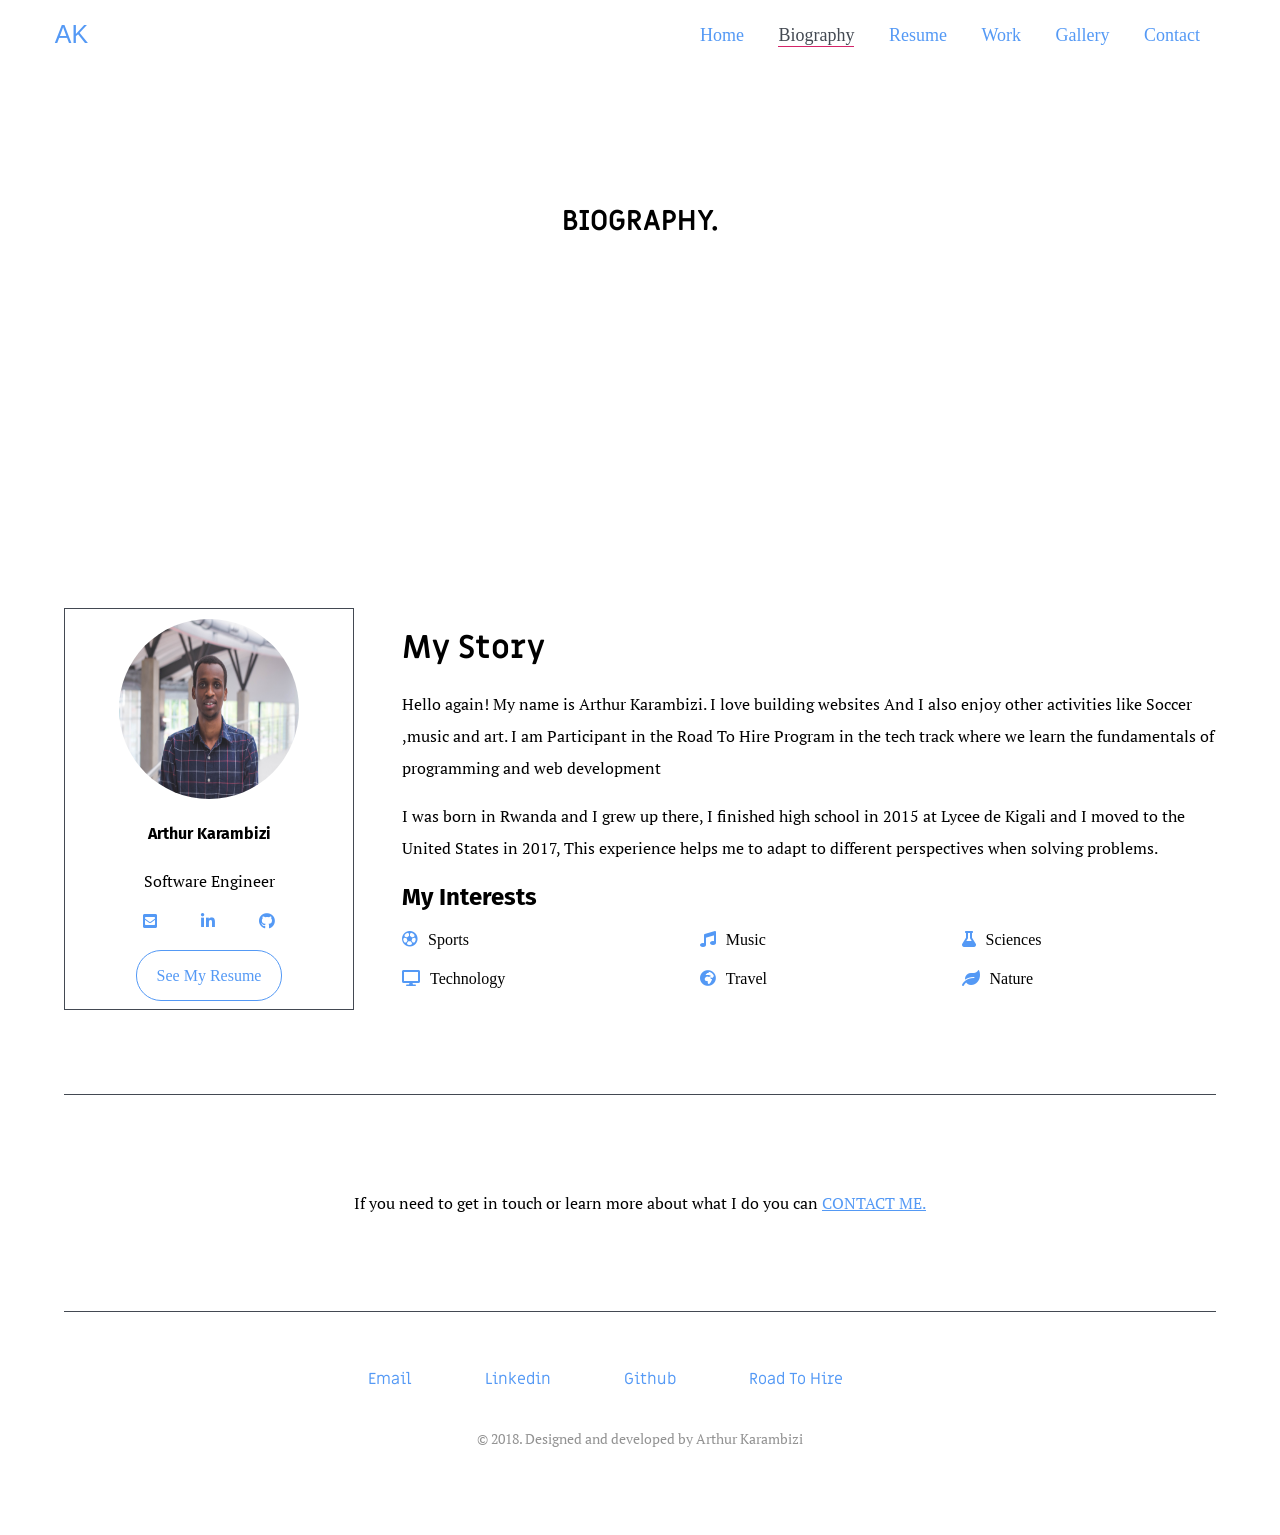
==== biography.html @ fbaa6810 "my portfolio website" ====
<!DOCTYPE html>
<html lang="en">

<head>
    <meta charset="utf-8" />
    <title>Arthur Karambizi | Biography</title>
    <meta name="viewport" content="width=device-width, initial-scale=1">
    <!-- ******** FONTS **********  -->
    <link href="https://fonts.googleapis.com/css?family=Amatic+SC|Fira+Sans|Miriam+Libre|PT+Serif" rel="stylesheet">
    <!-- ******** ICONS **********  -->
    <link rel="shortcut icon" href="assets/img/header-icon.png">
    <link rel="stylesheet" href="https://use.fontawesome.com/releases/v5.1.1/css/all.css" integrity="sha384-O8whS3fhG2OnA5Kas0Y9l3cfpmYjapjI0E4theH4iuMD+pLhbf6JI0jIMfYcK3yZ"
        crossorigin="anonymous">
    <!-- ******** STYLESHEETS **********  -->
    <link rel="stylesheet" href="assets/css/normalize.css">
    <link rel="stylesheet" type="text/css" media="screen" href="assets/css/main.css" />
    <!-- ******** JAVASCRIPT **********  -->
    <script src="assets/js/main.js"></script>
</head>

<body>
    <!-- ******** NAVIGATION BAR **********  -->
    <header>
        <nav>
            <!-- ******** LOGO **********  -->

            <div class="logo">
                <a href="index.html">AK</a>
            </div>

            <!-- ******** NAVIGATION LINKS **********  -->
            <div class="nav-links">
                <div class="menu-icon" onclick="menu()">
                    <i class="fas fa-bars"></i>
                </div>

                <div class="nav-pages" id="show-nav-pages">
                    <ul>
                        <li>
                            <a href="index.html">Home</a>
                        </li>
                        <li class="active">
                            <a href="biography.html">Biography</a>
                        </li>
                        <li>
                            <a href="resume.html">Resume</a>
                        </li>
                        <li>
                            <a href="work.html">Work</a>
                        </li>
                        <li>
                            <a href="gallery.html">Gallery</a>
                        </li>
                        <li>
                            <a href="contact.html">Contact</a>
                        </li>
                    </ul>
                </div>
            </div>

        </nav>
        <!-- ******** HERO SECTION **********  -->
        <section class="hero">
            <div class="hero-info">
                <h1> BIOGRAPHY.</h1>
            </div>
        </section>

    </header>
    <!-- ******** MAIN SECTION **********  -->
    <main class="clear">

        <!-- ******** ABOUT ME SECTION **********  -->
        <section class="about container">

            <!-- ******** CARD**********  -->
            <figure class="about-card">
                <img class="about-img" src="assets/img/me/arthur.jpg" alt="Arthur Karambizi">
                <figcaption>
                    <h4>Arthur Karambizi</h4>
                    <p>Software Engineer</p>
                    <ul class="about-icons">
                        <li>
                            <a href="mailto:arthurkarambizi@gmail.com" target="_blank">
                                <i class="fas fa-envelope-square"></i>
                            </a>
                        </li>
                        <li>
                            <a href="https://www.linkedin.com/in/arthur-karambizi-7a0797143/" target="_blank">
                                <i class="fab fa-linkedin-in"></i>
                            </a>
                        </li>
                        <li>
                            <a href="https://github.com/arthurkarambizi" target="_blank">
                                <i class="fab fa-github"></i>
                            </a>
                        </li>
                    </ul>
                    <a class="about-button" href="resume.html">See My Resume</a>
                </figcaption>
            </figure>

            <!-- ******** ARTICLE **********  -->
            <article>
                <h1>My Story</h1>
                <p>
                    Hello again! My name is Arthur Karambizi. I love building websites And I also enjoy other activities like Soccer ,music and
                    art. I am Participant in the Road To Hire Program in the tech track where we learn the fundamentals of
                    programming and web development
                </p>
                <p>
                    I was born in Rwanda and I grew up there, I finished high school in 2015 at Lycee de Kigali and I moved to the United States
                    in 2017, This experience helps me to adapt to different perspectives when solving problems.
                </p>
                <h2>My Interests</h2>
                <ul class="interests-icons">
                    <li>
                        <i class="far fa-futbol"></i>Sports
                    </li>
                    <li>
                        <i class="fas fa-music"></i>Music
                    </li>
                    <li>
                        <i class="fas fa-flask"></i>Sciences
                    </li>
                    <li>
                        <i class="fas fa-desktop"></i>Technology
                    </li>
                    <li>
                        <i class="fas fa-globe-africa"></i>Travel
                    </li>
                    <li>
                        <i class="fas fa-leaf"></i>Nature
                    </li>
                </ul>
            </article>
        </section>

        <!-- ******** CONNECT **********  -->
        <div class="container ">
            <div class="connect line">
                <p>If you need to get in touch or learn more about what I do you can
                    <a href="contact.html">contact me.</a>
                </p>
            </div>
        </div>
    </main>

    <!-- ******** FOOTER **********  -->
    <footer>
        <div class="container">

            <!-- ******** FOOTER  LINKS **********  -->
            <div class="footer-links line">
                <ul>
                    <li>
                        <a href="mailto:arthurkarambizi@gmail.com" aria-label="Email">Email</a>
                    </li>
                    <li>
                        <a href="https://www.linkedin.com/in/arthur-karambizi-7a0797143/" target="_blank" aria-label="Linkedin">Linkedin</a>
                    </li>
                    <li>
                        <a href="https://github.com/arthurkarambizi" target="_blank" aria-label="Github">Github</a>
                    </li>
                    <li>
                        <a href="https://www.roadtohire.org/" target="_blank" aria-label="roadtohire">Road To Hire</a>
                    </li>
                </ul>
            </div>

            <!-- ******** FOOTER COPYRIGHT **********  -->
            <div class="copyright">
                <p>&copy; 2018. Designed and developed by Arthur Karambizi</p>
            </div>
        </div>
    </footer>
</body>

</html>
---- assets/css/main.css ----
/* ========================================= */

/* MOBILE FIRST CSS */

/* ========================================= */

/* ------- FONTS  ---------*/

h1,
h3 {
    font-family: "Miriam Libre", sans-serif;
}

h2,
h4 {
    font-family: "Fira Sans", sans-serif;
}

p {
    font-family: 'PT Serif', serif;
    line-height: 2rem;
    /* line-height:32px;*/
}

/* ------- COLORS  ---------*/

body {
    --nav-color: rgb(240, 240, 240);
    --main-blue-color: rgb(84, 153, 245);
    --main-dark-color: rgb(67, 73, 82);
    --active-color: rgb(212, 36, 104);
    --project-1-color: linear-gradient(to bottom right, rgb(146, 205, 242) 80%, rgb(105, 182, 230) 20%);
    --project-2-color: linear-gradient(to bottom right, rgb(243, 136, 137) 80%, rgb(255, 126, 95) 20%);
    --project-3-color: linear-gradient(to bottom right, rgb(124, 238, 182) 80%, rgb(115, 223, 171) 20%);
    --project-4-color: linear-gradient(to bottom right, rgb(161, 150, 238) 80%, rgb(145, 135, 216) 20%);
    --project-card-shadow: rgb(136, 136, 136);
    --project-card-number: rgba(252, 252, 252, 0.7);
    --copyright-color: rgb(147, 147, 147);
    --form-color: rgba(247, 247, 248, 0.13);
    --form-color-shadow: rgba(10, 10, 10, 0.13);
}

/* -------  GENERAL  ---------*/

.clear {
    clear: both;
}

.container {
    width: 90%;
    margin: 0 auto;
}

.line {
    border-top: 1px solid var(--main-dark-color);
    padding-top: 3%;
}

/* ---------- HEADER ---------*/

header {
    background-image: url("https://images.unsplash.com/photo-1518600654093-2a24cddafa38?ixlib=rb-0.3.5&ixid=eyJhcHBfaWQiOjEyMDd9&s=96238af4ac6e58d17d362d5b8b846eb4&auto=format&fit=crop&w=2017&q=80");
    background-size: cover;
    background-attachment: fixed;
}

/* ---------- NAVIGATION BAR ---------*/

nav {
    display: grid;
    grid-template-columns: 35% 65%;
    padding: 20px 20px;
    /* background-color: var(--nav-color); */
}

/* --- LOGO ---*/

nav .logo {
    font-family: sans-serif;
    font-size: 25px;
    padding-left: 8%;
    animation: header-animation 1s;
}

nav .logo a {
    text-decoration: none;
    color: var(--main-blue-color);
}

nav .logo a:hover {
    color: var(--main-dark-color);
}

/* --- NAVIGATION LINKS ---*/

.nav-links {
    padding-right: 8%;
    position: relative;
}

.nav-links .menu-icon {
    font-size: 30px;
    float: right;
    cursor: pointer;
    width: 40px;
    color: var(--main-blue-color);
}

/* --- NAV PAGES ---*/

#show-nav-pages {
    display: none;
}

.nav-pages {
    position: absolute;
    top: 100%;
    right: -15px;
    width: 100%;
    height: 300px;
    box-sizing: border-box;
    text-align: center;
    background-color: var(--nav-color);
}

.nav-pages ul {
    list-style: none;
    padding-top: 14px;
    font-size: 18px;
}

.nav-pages ul li {
    margin-bottom: 25px;
}

.nav-pages ul li a {
    text-decoration: none;
    color: var( --main-dark-color);
}

/* ========================================= */

/* HERO SECTION */

/* ========================================= */

/* ------- HERO  --------*/

.hero {
    height: 280px;
    box-sizing: border-box;
    padding: 10% 0;
    background-size: cover;
    text-align: center;
}

.hero-info h1 {
    margin-top: 0;
    font-size: 28px;
    line-height: 50px;
    animation: header-animation 1.3s;
}

.hero-link {
    font-family: "Miriam Libre", sans-serif;
    text-transform: uppercase;
    color: var(--main-blue-color);
    animation: header-animation 2s;
}

.hero-link a {
    color: var(--main-blue-color);
}

.hero-link a:hover {
    color: var(--main-dark-color);
}

/* ========================================= */

/* MAIN PROJECTS SECTION */

/* ========================================= */

/* ------- PROJECTS SECTION --------*/

.project-cards {
    display: grid;
    grid-template-columns: auto;
}

.projects h1 {
    font-size: 20px;
    margin: 4% 0;
}

/* ------- PROJECT- CARD --------*/

.project-card {
    position: relative;
    margin: 0 0 8% 0;
    height: 400px;
    box-shadow: 5px 2px 40px var(--project-card-shadow);
    transition: all 1s ease 2s;
}

/* -- IMG--*/

.project-card-img {
    width: 100%;
    height: 100%;
    display: none;
}

.project-card:hover .project-card-img {
    display: block;
}

/* ------- PROJECT - INFO --------*/

.project-card-info {
    position: absolute;
    top: 0px;
    padding: 0 3% 0 3%;
    background-color: rgba(252, 252, 252, 0);
}

.project-card:hover .project-card-info {
    display: none;
}

.project-card-info h3 {
    width: 27%;
    margin-top: 0;
    padding: 15px 0 15px 15px;
    background-color: var( --project-card-number);
}

.project-card-info h4 {
    margin: 20% 0 20px 20px;
    font-size: 35px;
    font-family: 'Amatic SC', cursive;
    color: white;
}

.project-card-info p {
    font-size: 16px;
    margin: 0 0 0 20px;
    line-height: 1.5rem;
    top: 50%;
    text-align: center;
    /* color: white;   */
}

.project-card .view-project {
    position: absolute;
    bottom: 5%;
    margin-left: 5%;
    font-size: 17px;
}

.project-card .view-project a {
    color: white;
    text-decoration: none;
    display: block;
}

.project-card:hover .view-project {
    top: 45%;
    width: 50%;
    height: 40px;
    margin: 0 25%;
    padding-top: 20px;
    border-radius: 20px 20px;
    text-align: center;
    background-color: rgba(0, 0, 0, 0.3);
}

/* -- PROJECTS- CARD COLORS ---*/

.project-1 {
    background: var(--project-1-color);
}

.project-2 {
    background: var(--project-2-color);
}

.project-3 {
    background: var( --project-3-color);
}

.project-4 {
    background: var( --project-4-color);
}

/* ========================================= */

/* ROAD TO HIRE SECTION */

/* ========================================= */

iframe {
    width: 100%;
    height: 210px;
    margin-bottom: 5%;
}

/* ========================================= */

/* CONNECT SECTION */

/* ========================================= */

.connect {
    font-family: "Miriam Libre", sans-serif;
    padding: 8%;
    text-align: center;
    line-height: 3rem;
}

.connect p {
    margin: 0;
}

.connect a {
    font-size: 16px;
    text-transform: uppercase;
    text-decoration: underline;
    color: var(--main-blue-color);
}

.connect a:hover {
    color: var(--main-dark-color);
}

/* ========================================= */

/* FOOTER SECTION */

/* ========================================= */

footer {
    margin-top: 0;
    text-align: center;
}

.footer-links {
    padding-top: 5%;
    font-family: "Miriam Libre", sans-serif;
}

.footer-links ul {
    margin: 0;
    padding: 0;
}

.footer-links li {
    display: inline-block;
    margin-right: 6%;
}

.footer-links li a {
    text-decoration: none;
    color: var(--main-blue-color);
}

.footer-links li a:hover {
    color: var(--main-dark-color);
}

.copyright {
    margin: 3% 0 7% 0;
    font-size: 14px;
    font-family: "Fira Sans", sans-serif;
    color: var(--copyright-color);
}

/* ========================================= */

/* BIOGRAPGHY PAGE */

/* ========================================= */

.about {
    display: grid;
    grid-template-columns: auto;
    grid-gap: 20px;
    margin-top: 7%;
}

.about-card {
    height: 400px;
    width: 100%;
    margin: 0;
    text-align: center;
    border: 1px solid var( --main-dark-color);
}

.about-img {
    width: 180px;
    height: 180px;
    border-radius: 100%;
    margin-top: 10px;
}

.about-button {
    text-decoration: none;
    padding: 16px 20px;
    color: var(--main-blue-color);
    border: 1px solid var(--main-blue-color);
    border-radius: 25px 25px;
    transition: color 1.2s, background-color 1s;
}

.about-button:hover {
    color: white;
    background-color: var(--main-blue-color);
}

.about-icons li {
    display: inline-block;
    margin-right: 40px;
    margin-bottom: 20px;
}

.about-icons li a {
    color: var(--main-blue-color);
}

.interests-icons {
    display: grid;
    grid-template-columns: auto auto;
    grid-gap: 20px;
    margin-bottom: 13%;
    padding: 0;
    list-style: none;
    /* background-color: red; */
}

.interests-icons i {
    margin-right: 10px;
    color: var(--main-blue-color);
}

/* ========================================= */

/* RESUME PAGE */

/* ========================================= */

.resume {
    padding: 10% 0;
    background-color: var( --form-color);
    box-shadow: 2px 2px 35px var( --form-color-shadow);
    margin-top: 3%;
}

.resume-intro {
    text-align: center;
    margin-bottom: 8%;
}

.resume-container {
    width: 85%;
    margin: 0 auto;
}

.resume-list {
    list-style: circle;
    font-family: 'PT Serif', serif;
}

/* ========================================= */

/*  WORK PAGE */

/* ========================================= */

.work-card {
    /* border: 1px solid blue; */
    margin: 0 0 8% 0;
    transition: box-shadow 0.6s;
}

.work-tab {
    display: grid;
    grid-template-columns: repeat(4, 1fr);
    grid-gap: 10px;
    margin-bottom: 4%;
}

.work-tab-button {
    padding: 10px 0;
    margin-bottom: 2%;
    text-transform: uppercase;
    border: 1px solid var(--main-blue-color);
    border-radius: 8px 8px;
    outline: none;
    color: var(--main-blue-color);
    cursor: pointer;
}

.work-tab-button:hover {
    color: var(--main-dark-color);
    border: 1px solid var(--main-dark-color);
}

/* ------- WORK SECTION --------*/

.main-work {
    display: grid;
}

.work h1 {
    margin: 4% 0 2% 0;
    font-size: 24px;
}

/* ------- WORK-CARD --------*/

.work-card:hover {
    box-shadow: 5px 2px 40px var(--project-card-shadow);
}

.work-card-img {
    width: 100%;
    height: 252px;
    display: block;
}

/* ------- WORK- CARD-INFO  --------*/

.work-card-info {
    padding: 0 2% 0% 2%;
    background-color: var(--nav-color);
}

.work-card-info h4 {
    margin: 0 0 2% 0;
    font-size: 20px;
}

.work-card-info p {
    font-size: 14px;
    margin: 0 0 0 0;
    line-height: 1.5rem;
}

.work-card-list {
    display: grid;
    grid-template-columns: 70% auto;
    margin-top: 10%;
}

.work-card-list ul {
    margin: 0;
    padding: 0%;
    list-style: none;
}

.work-card-list-2 li {
    /* display: inline-block; */
    margin: 0 auto 4% auto;
    padding: 5px 10px;
    border-radius: 10px 10px;
    font-size: 10px;
    width: 50px;
    text-align: center;
}

.work-card-list-2 .html {
    background-color: rgb(239, 101, 52);
}

.work-card-list-2 .css {
    background-color: rgb(43, 140, 198);
}

.work-card-list-2 .javascript {
    background-color: rgb(213, 185, 64);
}

/* ========================================= */

/* GALLERY PAGE */

/* ========================================= */

.gallery {
    margin-top: 4%;
}

.gallery-card {
    position: relative;
    margin: 0;
    width: 100%;
}

.gallery-card-img {
    width: 100%;
    height: 300px;
}

/* ---------- GALLERY IMAGES ---------- */

.gc-1 {
    grid-area: g-card-1;
}

.gc-2 {
    grid-area: g-card-2;
}

.gc-3 {
    grid-area: g-card-3;
}

.gc-4 {
    grid-area: g-card-4;
}

.gc-5 {
    grid-area: g-card-5;
}

.gc-6 {
    grid-area: g-card-6;
}

.gc-7 {
    grid-area: g-card-7;
}

.gc-8 {
    grid-area: g-card-8;
}

.gc-9 {
    grid-area: g-card-9;
}

.gc-10 {
    grid-area: g-card-10;
}

.gc-11 {
    grid-area: g-card-11;
}

.gc-12 {
    grid-area: g-card-12;
}

/* ------- GALLERY CARD --------*/

.gallery-card-info {
    position: absolute;
    visibility: hidden;
    top: 0%;
    width: 100%;
    height: 100%;
    text-align: center;
    cursor: pointer;
    background-color: var( --main-dark-color);
    opacity: 0.9;
    color: white;
    transition: opacity 1s;
}

.gallery-card-info h4 {
    font-size: 30px;
}

.gallery-card:hover .gallery-card-info {
    visibility: visible;
}

.gallery-card-info {
    opacity: 0.7;
}

/* ========================================= */

/* CONTACT PAGE */

/* ========================================= */

.form {
    display: grid;
    grid-template-columns: auto;
    /* background-color: var(--form-color); */
    box-shadow: 2px 2px 35px var( --form-color-shadow);
}

label {
    display: block;
}

input {
    margin: 10px 0 6%;
    padding-left: 1%;
    height: 40px;
    box-sizing: border-box;
    background-color: var(--form-color);
}

.input-text {
    width: 100%;
    border: none;
    border-bottom: 1px solid var(--main-dark-color);
    /* margin: 0 auto; */
}

.input-text:focus {
    outline: none;
    border-bottom: 1px solid var(--main-blue-color);
    animation: input-animation 0.7s ease-out;
}

.input-text::placeholder {
    color: var(--main-dark-color);
    transition: color 0.5s ease-in-out;
}

.input-text:focus::placeholder {
    color: var(--main-blue-color);
    visibility: hidden;
}

.input-button {
    width: 100%;
    border: 1px solid var(--main-dark-color);
    border-radius: 18px;
    cursor: pointer;
    color: var(--main-dark-color);
    transition: color 0.4s, background-color 0.7s;
}

.input-button:hover {
    color: var(--main-blue-color);
    border: 1px solid var(--main-blue-color);
    /* background-color: var(--main-blue-color); */
}

.text-area {
    width: 100%;
    background-color: var(--form-color);
}

/* ========================================= */

/* MEDIA QUERIES */

/* ========================================= */

/* --- TABLET  ---*/

@media only screen and (min-width: 600px) {
    /* ------- PROJECTS SECTION --------*/
    .project-cards {
        grid-template-columns: 50% 50%;
        width: 90%;
        margin: 0 auto;
    }
    .project-2 {
        margin-top: 12%;
    }
    .project-4 {
        margin-top: 12%;
    }
    /* ---------- WORK PAGE---------- */
    .main-work {
        grid-template-columns: auto auto;
        grid-gap: 35px;
    }
    /* ---------- GALLERY PAGE---------- */
    .gallery {
        display: grid;
        grid-template-columns: 50% 8% auto;
        grid-template-rows: repeat(6, 1fr);
        grid-template-areas: /* gallery */
        /* ROW */
        "g-card-1 g-card-1 g-card-2"
        /* ROW */
        "g-card-3 g-card-4 g-card-4"
        /* ROW */
        "g-card-5 g-card-5 g-card-6"
        /* ROW */
        "g-card-7 g-card-8 g-card-8"
        /* ROW */
        "g-card-9 g-card-9 g-card-10"
        /* ROW*/
        "g-card-11 g-card-12 g-card-12";
        grid-gap: 5px;
    }
}

/* --- COMPUTER  ---*/

@media only screen and (min-width: 900px) {
    /* ---------- NAVIGATION BAR ---------*/
    .nav-links {
        padding-right: 0;
    }
    /* --- NAV PAGES ---*/
    .menu-icon {
        display: none;
    }
    #show-nav-pages {
        display: block;
    }
    .nav-pages {
        height: 0px;
        top: 5px;
        right: 30px;
        text-align: right;
        animation: header-animation 0.9s;
    }
    .active {
        border-bottom: 1px solid var(--active-color);
    }
    .nav-pages ul .active a {
        color: var(--main-dark-color);
    }
    .nav-pages ul {
        margin: 0;
        padding: 0;
    }
    .nav-pages li {
        display: inline-block;
        margin-right: 30px;
    }
    .nav-pages ul li a {
        text-decoration: none;
        color: var(--main-blue-color);
    }
    .nav-pages ul li a:hover {
        color: var(--main-dark-color);
    }
    /* --- HERO  ---*/
    .hero {
        height: 450px;
    }
    /* --- PROJECT CARD ---*/
    .project-card {
        height: 520px;
    }
    /* --- R2H SECTION ---*/
    .r2h {
        margin-top: 4%;
    }
    .r2h-info {
        display: grid;
        grid-template-columns: 20% 40% auto;
        grid-gap: 20px;
        margin-top: 3%;
    }
    iframe {
        height: 280px;
        margin-bottom: 20%;
    }
    /* ---------- ABOUT PAGE---------- */
    .about {
        grid-template-columns: 25% auto;
        grid-gap: 50px;
    }
    .interests-icons {
        grid-template-columns: auto auto auto;
    }
    /* ---------- RESUME PAGE---------- */
    .resume-title {
        display: grid;
        grid-template-columns: repeat(3, 1fr);
        width: 100%;
    }
    .resume-date,
    .resume-job {
        text-align: center;
    }
    /* ---------- WORK PAGE---------- */
    .main-work {
        grid-template-columns: auto auto auto;
    }
    .work-tab {
        width: 50%;
    }
    /* ---------- GALLERY PAGE---------- */
    .gallery {
        grid-template-columns: 50% 8% auto;
        grid-template-rows: repeat(6, 1fr);
        grid-gap: 8px;
        animation: header-animation 1.5s ease;
    }
    .gallery-card-img {
        width: 100%;
        height: 420px;
    }
    /* ---------- CONTACT PAGE---------- */
    .form {
        width: 80%;
        margin: 4% auto 8% auto;
        padding: 3% 6%;
        border: 2px solid var(--form-color);
    }
    .form-info {
        margin-top: 5%;
        text-align: center;
    }
    .input-button {
        width: 20%;
    }
}

/* ========================================= */

/* ANIMATIONS */

/* ========================================= */

@keyframes header-animation {
    0% {
        opacity: 0;
        transform: translate(0%, -5px);
    }
    10% {
        opacity: 0.1;
    }
    20% {
        opacity: 0.2;
    }
    30% {
        opacity: 0.3;
    }
    40% {
        opacity: 0.4;
    }
    50% {
        opacity: 0.5;
    }
    60% {
        opacity: 0.6;
    }
    70% {
        opacity: 0.7;
    }
    80% {
        opacity: 0.8;
    }
    90% {
        opacity: 0.9;
    }
    100% {
        opacity: 1;
        transform: translate(0%, 0%);
    }
}

@keyframes input-animation {
    0% {
        width: 0%;
    }
    100% {
        width: 100%;
    }
}
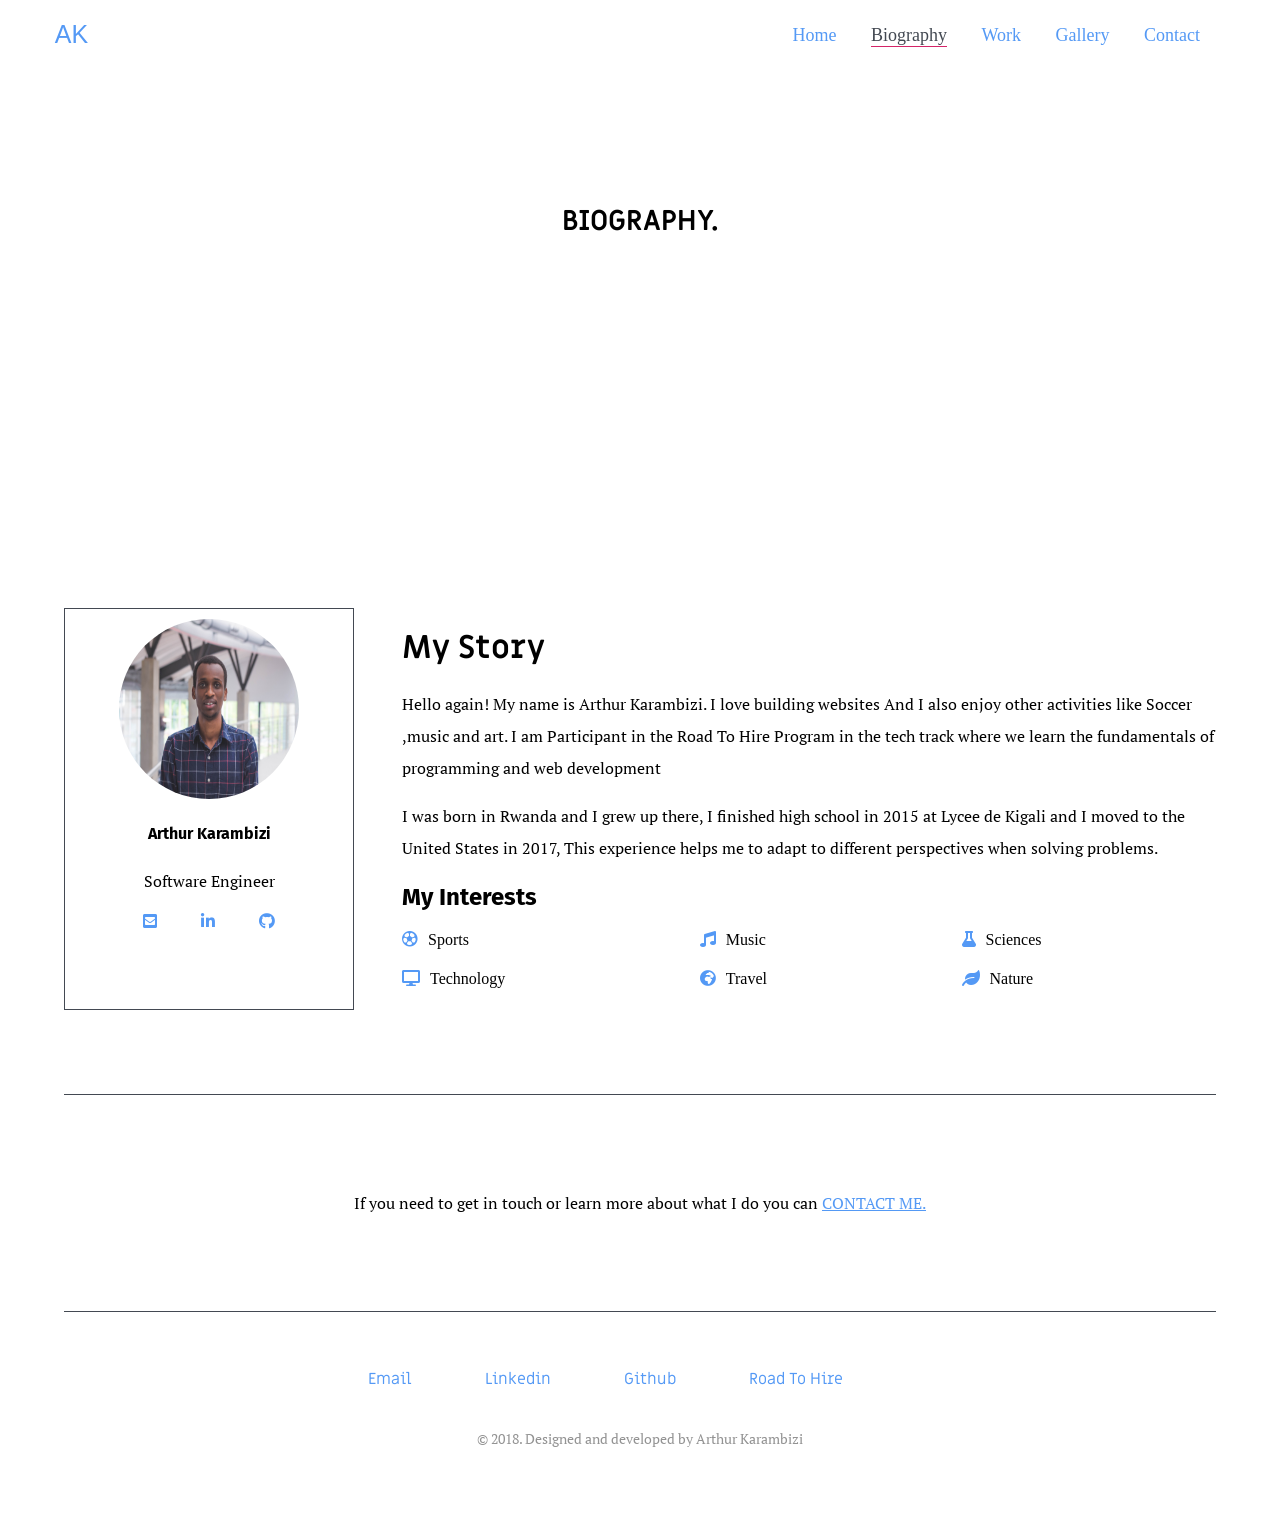
==== commit 09d9095c: "removed comments" ====
--- a/biography.html
+++ b/biography.html
@@ -41,9 +41,6 @@
                         </li>
                         <li class="active">
                             <a href="biography.html">Biography</a>
-                        </li>
-                        <li>
-                            <a href="resume.html">Resume</a>
                         </li>
                         <li>
                             <a href="work.html">Work</a>
@@ -96,7 +93,6 @@
                             </a>
                         </li>
                     </ul>
-                    <a class="about-button" href="resume.html">See My Resume</a>
                 </figcaption>
             </figure>
 
--- a/assets/css/main.css
+++ b/assets/css/main.css
@@ -441,34 +441,6 @@
 .interests-icons i {
     margin-right: 10px;
     color: var(--main-blue-color);
-}
-
-/* ========================================= */
-
-/* RESUME PAGE */
-
-/* ========================================= */
-
-.resume {
-    padding: 10% 0;
-    background-color: var( --form-color);
-    box-shadow: 2px 2px 35px var( --form-color-shadow);
-    margin-top: 3%;
-}
-
-.resume-intro {
-    text-align: center;
-    margin-bottom: 8%;
-}
-
-.resume-container {
-    width: 85%;
-    margin: 0 auto;
-}
-
-.resume-list {
-    list-style: circle;
-    font-family: 'PT Serif', serif;
 }
 
 /* ========================================= */
@@ -868,16 +840,7 @@
     .interests-icons {
         grid-template-columns: auto auto auto;
     }
-    /* ---------- RESUME PAGE---------- */
-    .resume-title {
-        display: grid;
-        grid-template-columns: repeat(3, 1fr);
-        width: 100%;
-    }
-    .resume-date,
-    .resume-job {
-        text-align: center;
-    }
+
     /* ---------- WORK PAGE---------- */
     .main-work {
         grid-template-columns: auto auto auto;
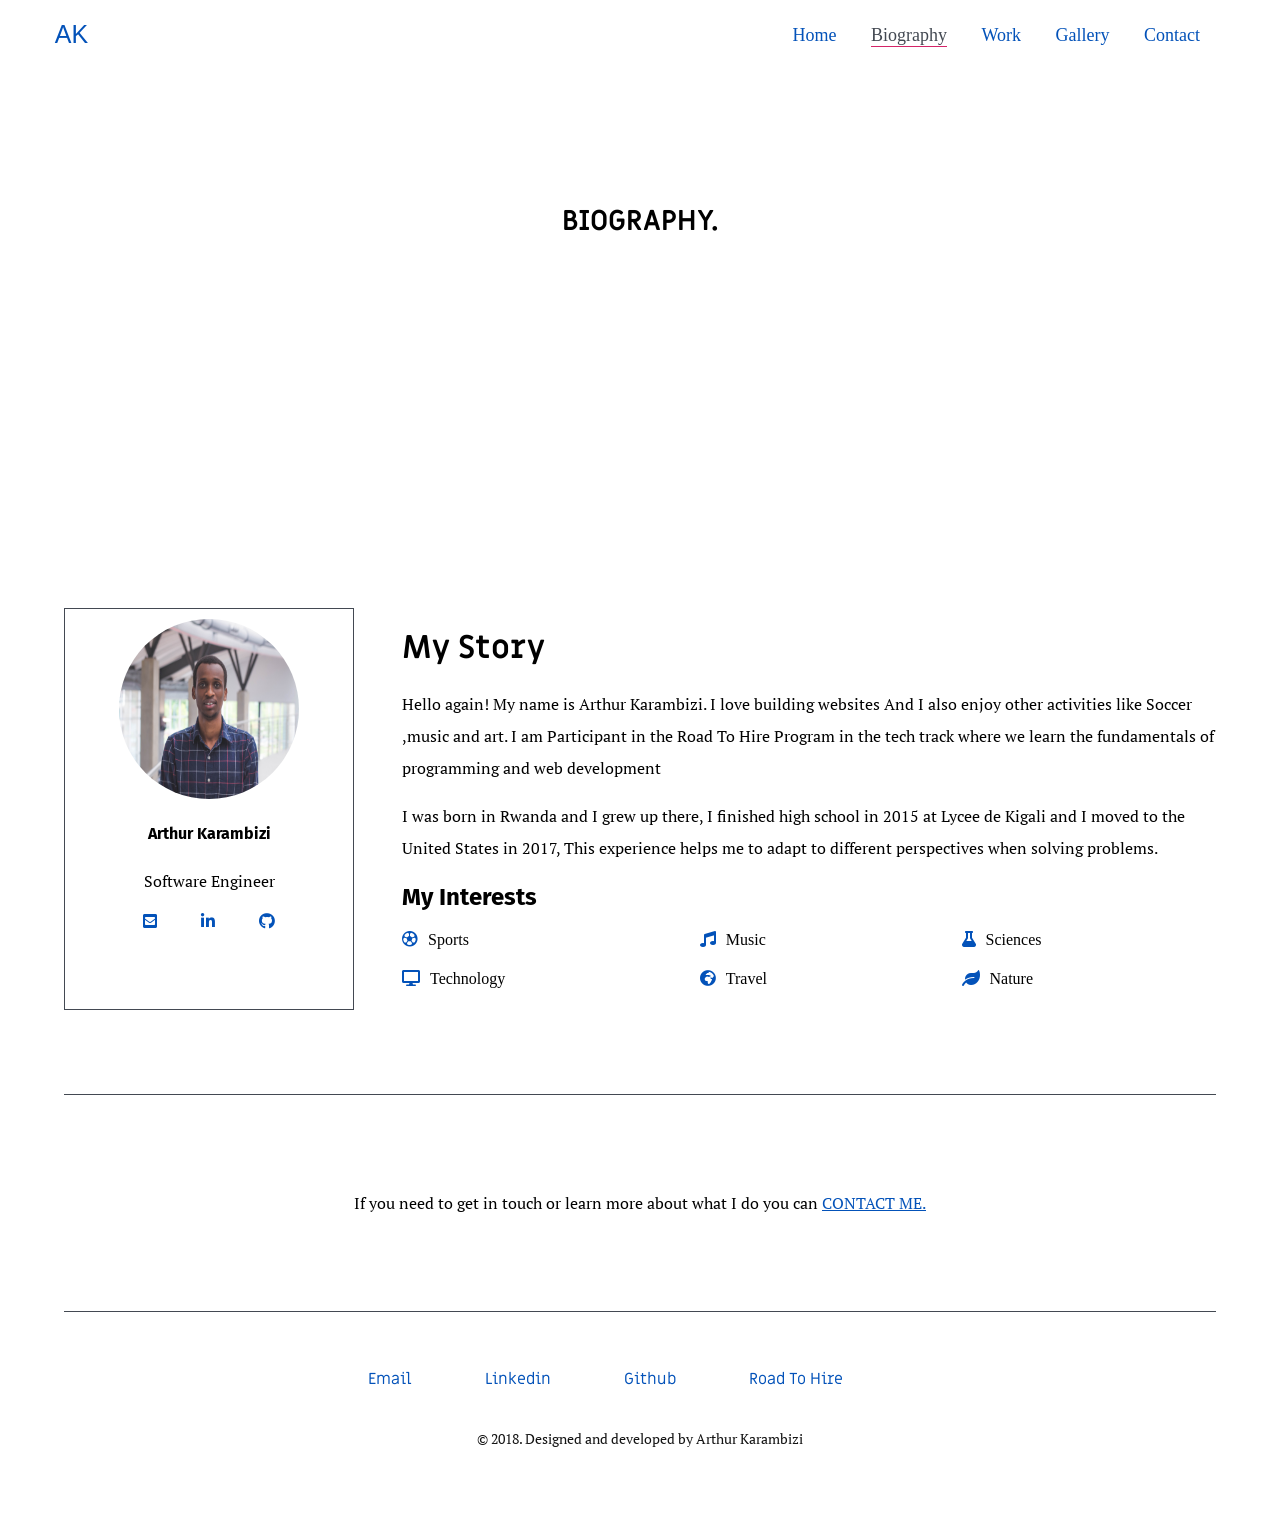
==== commit 79d04f67: "made changes to links" ====
--- a/biography.html
+++ b/biography.html
@@ -78,17 +78,17 @@
                     <p>Software Engineer</p>
                     <ul class="about-icons">
                         <li>
-                            <a href="mailto:arthurkarambizi@gmail.com" target="_blank">
+                            <a href="mailto:arthurkarambizi@gmail.com" target="_blank" rel="noopener">
                                 <i class="fas fa-envelope-square"></i>
                             </a>
                         </li>
                         <li>
-                            <a href="https://www.linkedin.com/in/arthur-karambizi-7a0797143/" target="_blank">
+                            <a href="https://www.linkedin.com/in/arthur-karambizi-7a0797143/" target="_blank" rel="noopener">
                                 <i class="fab fa-linkedin-in"></i>
                             </a>
                         </li>
                         <li>
-                            <a href="https://github.com/arthurkarambizi" target="_blank">
+                            <a href="https://github.com/arthurkarambizi" target="_blank" rel="noopener">
                                 <i class="fab fa-github"></i>
                             </a>
                         </li>
@@ -153,13 +153,13 @@
                         <a href="mailto:arthurkarambizi@gmail.com" aria-label="Email">Email</a>
                     </li>
                     <li>
-                        <a href="https://www.linkedin.com/in/arthur-karambizi-7a0797143/" target="_blank" aria-label="Linkedin">Linkedin</a>
+                        <a href="https://www.linkedin.com/in/arthur-karambizi-7a0797143/" target="_blank" rel="noopener" aria-label="Linkedin">Linkedin</a>
                     </li>
                     <li>
-                        <a href="https://github.com/arthurkarambizi" target="_blank" aria-label="Github">Github</a>
+                        <a href="https://github.com/arthurkarambizi" target="_blank" rel="noopener" aria-label="Github">Github</a>
                     </li>
                     <li>
-                        <a href="https://www.roadtohire.org/" target="_blank" aria-label="roadtohire">Road To Hire</a>
+                        <a href="https://www.roadtohire.org/" target="_blank" rel="noopener" aria-label="roadtohire">Road To Hire</a>
                     </li>
                 </ul>
             </div>
--- a/assets/css/main.css
+++ b/assets/css/main.css
@@ -7,12 +7,14 @@
 /* ------- FONTS  ---------*/
 
 h1,
-h3 {
+h3,
+.h3 {
     font-family: "Miriam Libre", sans-serif;
 }
 
 h2,
-h4 {
+h4,
+.h4 {
     font-family: "Fira Sans", sans-serif;
 }
 
@@ -26,7 +28,7 @@
 
 body {
     --nav-color: rgb(240, 240, 240);
-    --main-blue-color: rgb(84, 153, 245);
+    --main-blue-color: rgb(3, 82, 185);
     --main-dark-color: rgb(67, 73, 82);
     --active-color: rgb(212, 36, 104);
     --project-1-color: linear-gradient(to bottom right, rgb(146, 205, 242) 80%, rgb(105, 182, 230) 20%);
@@ -35,7 +37,7 @@
     --project-4-color: linear-gradient(to bottom right, rgb(161, 150, 238) 80%, rgb(145, 135, 216) 20%);
     --project-card-shadow: rgb(136, 136, 136);
     --project-card-number: rgba(252, 252, 252, 0.7);
-    --copyright-color: rgb(147, 147, 147);
+    --copyright-color: rgb(20, 20, 20);
     --form-color: rgba(247, 247, 248, 0.13);
     --form-color-shadow: rgba(10, 10, 10, 0.13);
 }
@@ -229,14 +231,14 @@
     display: none;
 }
 
-.project-card-info h3 {
+.project-card-info .h3 {
     width: 27%;
     margin-top: 0;
     padding: 15px 0 15px 15px;
     background-color: var( --project-card-number);
 }
 
-.project-card-info h4 {
+.project-card-info .h4 {
     margin: 20% 0 20px 20px;
     font-size: 35px;
     font-family: 'Amatic SC', cursive;
@@ -508,7 +510,7 @@
     background-color: var(--nav-color);
 }
 
-.work-card-info h4 {
+.work-card-info .h4 {
     margin: 0 0 2% 0;
     font-size: 20px;
 }
@@ -640,7 +642,7 @@
     transition: opacity 1s;
 }
 
-.gallery-card-info h4 {
+.gallery-card-info .h4 {
     font-size: 30px;
 }
 
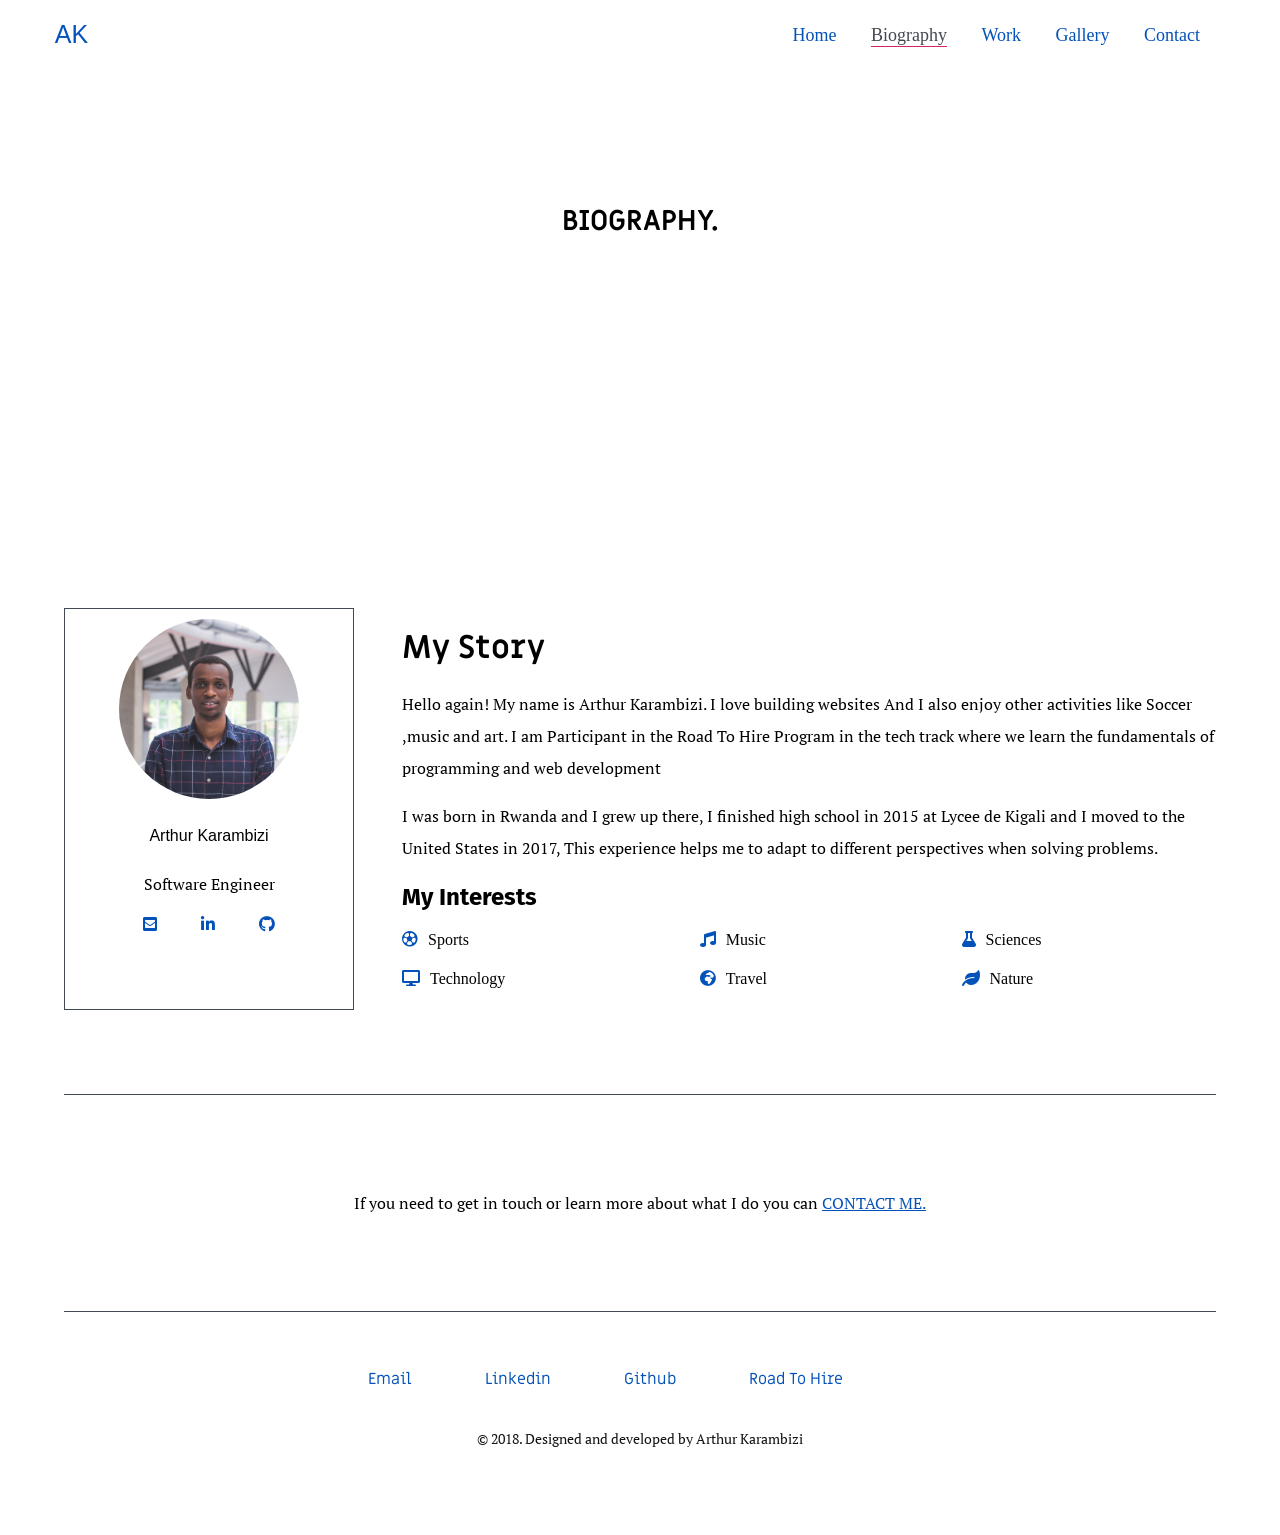
==== commit 8ace4ef1: "made changes to titles" ====
--- a/biography.html
+++ b/biography.html
@@ -5,30 +5,22 @@
     <meta charset="utf-8" />
     <title>Arthur Karambizi | Biography</title>
     <meta name="viewport" content="width=device-width, initial-scale=1">
-    <!-- ******** FONTS **********  -->
+    <meta name="description" content="Portfolio Website">
     <link href="https://fonts.googleapis.com/css?family=Amatic+SC|Fira+Sans|Miriam+Libre|PT+Serif" rel="stylesheet">
-    <!-- ******** ICONS **********  -->
     <link rel="shortcut icon" href="assets/img/header-icon.png">
     <link rel="stylesheet" href="https://use.fontawesome.com/releases/v5.1.1/css/all.css" integrity="sha384-O8whS3fhG2OnA5Kas0Y9l3cfpmYjapjI0E4theH4iuMD+pLhbf6JI0jIMfYcK3yZ"
         crossorigin="anonymous">
-    <!-- ******** STYLESHEETS **********  -->
     <link rel="stylesheet" href="assets/css/normalize.css">
     <link rel="stylesheet" type="text/css" media="screen" href="assets/css/main.css" />
-    <!-- ******** JAVASCRIPT **********  -->
     <script src="assets/js/main.js"></script>
 </head>
 
 <body>
-    <!-- ******** NAVIGATION BAR **********  -->
     <header>
         <nav>
-            <!-- ******** LOGO **********  -->
-
             <div class="logo">
                 <a href="index.html">AK</a>
             </div>
-
-            <!-- ******** NAVIGATION LINKS **********  -->
             <div class="nav-links">
                 <div class="menu-icon" onclick="menu()">
                     <i class="fas fa-bars"></i>
@@ -56,7 +48,6 @@
             </div>
 
         </nav>
-        <!-- ******** HERO SECTION **********  -->
         <section class="hero">
             <div class="hero-info">
                 <h1> BIOGRAPHY.</h1>
@@ -64,31 +55,27 @@
         </section>
 
     </header>
-    <!-- ******** MAIN SECTION **********  -->
     <main class="clear">
 
-        <!-- ******** ABOUT ME SECTION **********  -->
         <section class="about container">
-
-            <!-- ******** CARD**********  -->
             <figure class="about-card">
                 <img class="about-img" src="assets/img/me/arthur.jpg" alt="Arthur Karambizi">
                 <figcaption>
-                    <h4>Arthur Karambizi</h4>
+                    <p class="h4">Arthur Karambizi</p>
                     <p>Software Engineer</p>
                     <ul class="about-icons">
                         <li>
-                            <a href="mailto:arthurkarambizi@gmail.com" target="_blank" rel="noopener">
+                            <a href="mailto:arthurkarambizi@gmail.com" target="_blank" rel="noopener" aria-label="Email link">
                                 <i class="fas fa-envelope-square"></i>
                             </a>
                         </li>
                         <li>
-                            <a href="https://www.linkedin.com/in/arthur-karambizi-7a0797143/" target="_blank" rel="noopener">
+                            <a href="https://www.linkedin.com/in/arthur-karambizi-7a0797143/" target="_blank" rel="noopener" aria-label="Linkedin link">
                                 <i class="fab fa-linkedin-in"></i>
                             </a>
                         </li>
                         <li>
-                            <a href="https://github.com/arthurkarambizi" target="_blank" rel="noopener">
+                            <a href="https://github.com/arthurkarambizi" target="_blank" rel="noopener" aria-label="Github link">
                                 <i class="fab fa-github"></i>
                             </a>
                         </li>
@@ -96,7 +83,6 @@
                 </figcaption>
             </figure>
 
-            <!-- ******** ARTICLE **********  -->
             <article>
                 <h1>My Story</h1>
                 <p>
@@ -132,7 +118,6 @@
             </article>
         </section>
 
-        <!-- ******** CONNECT **********  -->
         <div class="container ">
             <div class="connect line">
                 <p>If you need to get in touch or learn more about what I do you can
@@ -142,11 +127,8 @@
         </div>
     </main>
 
-    <!-- ******** FOOTER **********  -->
     <footer>
         <div class="container">
-
-            <!-- ******** FOOTER  LINKS **********  -->
             <div class="footer-links line">
                 <ul>
                     <li>
@@ -164,7 +146,6 @@
                 </ul>
             </div>
 
-            <!-- ******** FOOTER COPYRIGHT **********  -->
             <div class="copyright">
                 <p>&copy; 2018. Designed and developed by Arthur Karambizi</p>
             </div>
--- a/assets/css/main.css
+++ b/assets/css/main.css
@@ -81,7 +81,7 @@
     font-family: sans-serif;
     font-size: 25px;
     padding-left: 8%;
-    animation: header-animation 1s;
+    /* animation: header-animation 1s; */
 }
 
 nav .logo a {
@@ -160,14 +160,14 @@
     margin-top: 0;
     font-size: 28px;
     line-height: 50px;
-    animation: header-animation 1.3s;
+    /* animation: header-animation 1.3s; */
 }
 
 .hero-link {
     font-family: "Miriam Libre", sans-serif;
     text-transform: uppercase;
     color: var(--main-blue-color);
-    animation: header-animation 2s;
+    /* animation: header-animation 2s; */
 }
 
 .hero-link a {
@@ -365,6 +365,7 @@
 .footer-links li a {
     text-decoration: none;
     color: var(--main-blue-color);
+    padding: 20px 0;
 }
 
 .footer-links li a:hover {
@@ -404,6 +405,7 @@
     height: 180px;
     border-radius: 100%;
     margin-top: 10px;
+    object-fit: cover;
 }
 
 .about-button {
@@ -501,6 +503,7 @@
     width: 100%;
     height: 252px;
     display: block;
+    object-fit: cover;
 }
 
 /* ------- WORK- CARD-INFO  --------*/
@@ -574,6 +577,7 @@
 .gallery-card-img {
     width: 100%;
     height: 300px;
+    object-fit: cover;
 }
 
 /* ---------- GALLERY IMAGES ---------- */
@@ -789,7 +793,7 @@
         top: 5px;
         right: 30px;
         text-align: right;
-        animation: header-animation 0.9s;
+        /* animation: header-animation 0.9s; */
     }
     .active {
         border-bottom: 1px solid var(--active-color);
@@ -855,7 +859,7 @@
         grid-template-columns: 50% 8% auto;
         grid-template-rows: repeat(6, 1fr);
         grid-gap: 8px;
-        animation: header-animation 1.5s ease;
+        /* animation: header-animation 1.5s ease; */
     }
     .gallery-card-img {
         width: 100%;
@@ -883,7 +887,7 @@
 
 /* ========================================= */
 
-@keyframes header-animation {
+/* @keyframes header-animation {
     0% {
         opacity: 0;
         transform: translate(0%, -5px);
@@ -919,7 +923,7 @@
         opacity: 1;
         transform: translate(0%, 0%);
     }
-}
+} */
 
 @keyframes input-animation {
     0% {
